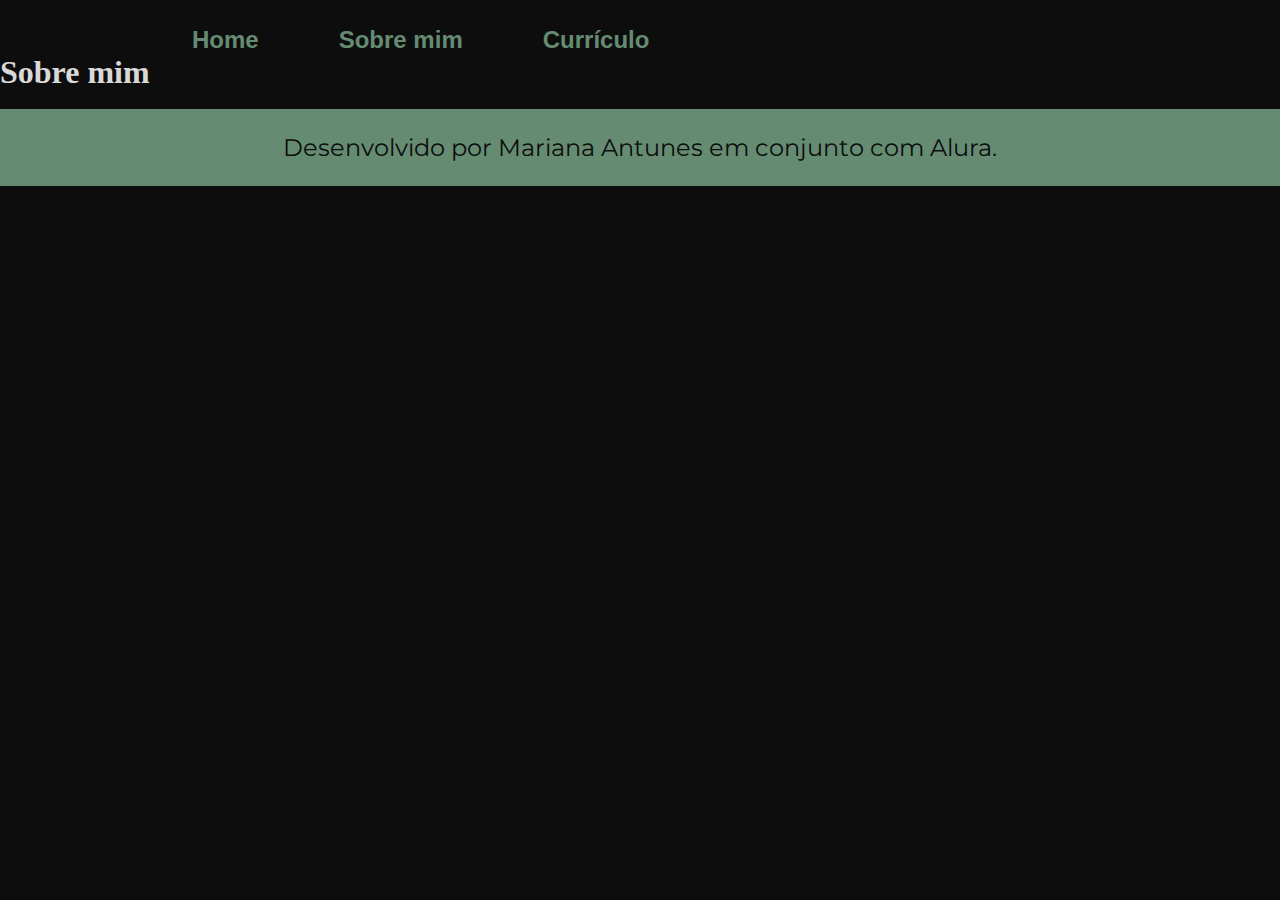
==== about.html @ 91de70cd "update" ====
<!DOCTYPE html>
<html lang="pt-br">
<head>
    <meta charset="UTF-8">
    <meta http-equiv="X-UA-Compatible" content="IE=edge">
    <meta name="viewport" content="width=device-width, initial-scale=1.0">
    <title>Sobre mim</title>
    <link rel="stylesheet" href="./styles/style.css">
</head>
<body>
    <header class="cabecalho">
        <nav class="cabecalho__menu">
        <a class="cabecalho__menu__link" href="index.html">Home</a>
        <a class="cabecalho__menu__link" href="about.html">Sobre mim</a>
        <a class="cabecalho__menu__link" href="curriculo.html">Currículo</a>
    </nav>
    </header>
    <main>
        <section>
            <h1>Sobre mim</h1>
        </section>
        <img src="" alt="">
    </main>
    <footer class="rodape">
        <p>Desenvolvido por Mariana Antunes em conjunto com Alura.</p>
    </footer>

</body>
</html>
---- styles/style.css ----
@import url('https://fonts.googleapis.com/css2?family=Montserrat:wght@600&display=swap');

* {
    margin: 0;
    padding: 0;
}

body {
    box-sizing: border-box;
    background-color: #0D0D0D;
    color: #D9D9D9;
}


.cabecalho {
    padding: 2% 0% 0% 15%;
}

.cabecalho__menu {
    display: flex;
    gap: 80px;
}

.cabecalho__menu__link {
    font-family: 'Montserrast', sans-serif;
    font-size: 24px;
    font-weight: 600;
    color: #658C73;
    text-decoration: none;
}

.perfil {
    width: 300px;
}

.apresentacao {
    padding: 5% 15%;
    display: flex;
    align-items: center;
    justify-content: space-between;
}

.apresentacao__conteudo {
    width: 615px;
    display: flex;
    flex-direction: column;
    gap: 40px;
}

.apresentacao__conteudo__titulo {
    font-size: 36px;
    font-family: 'Krona One', sans-serif;
}

.titulo-destaque {
    color: #658C73;
}

.apresentacao__conteudo__texto {
    font-size: 24px;
    font-family: 'Montserrat', sans-serif;
}

.apresentacao__links {
    display: flex;
    flex-direction: column;
    justify-content: space-between;
    align-items: center;
    gap: 32px;
}
.apresentacao__links__subtitulo {
    font-family: 'Krona one', sans-serif;
    font-weight: 400;
    font-size: 24px;
}

.apresentacao__links__link {
    display: flex;
    justify-content: center;
    gap: 16px;
    border: 2px solid #658C73;
    width: 378px;
    text-align:center;
    border-radius: 8px;
    font-size: 24px;
    font-weight: 600;
    color: #D9D9D9;
    text-decoration: none;
    padding: 21.5px 0;
    font-family: 'Montserrat', sans-serif;
}

.apresentacao__links__link:hover {
    background-color: #272727;
}

.imagem {
    border-radius: 15%;
}

.rodape {
    padding: 24px;
    color: #0D0D0D;
    background-color: #658C73;
    text-align: center;
    font-family: 'Montserrat', sans-serif;
    font-size: 24px;
    font-weight: 400;
}
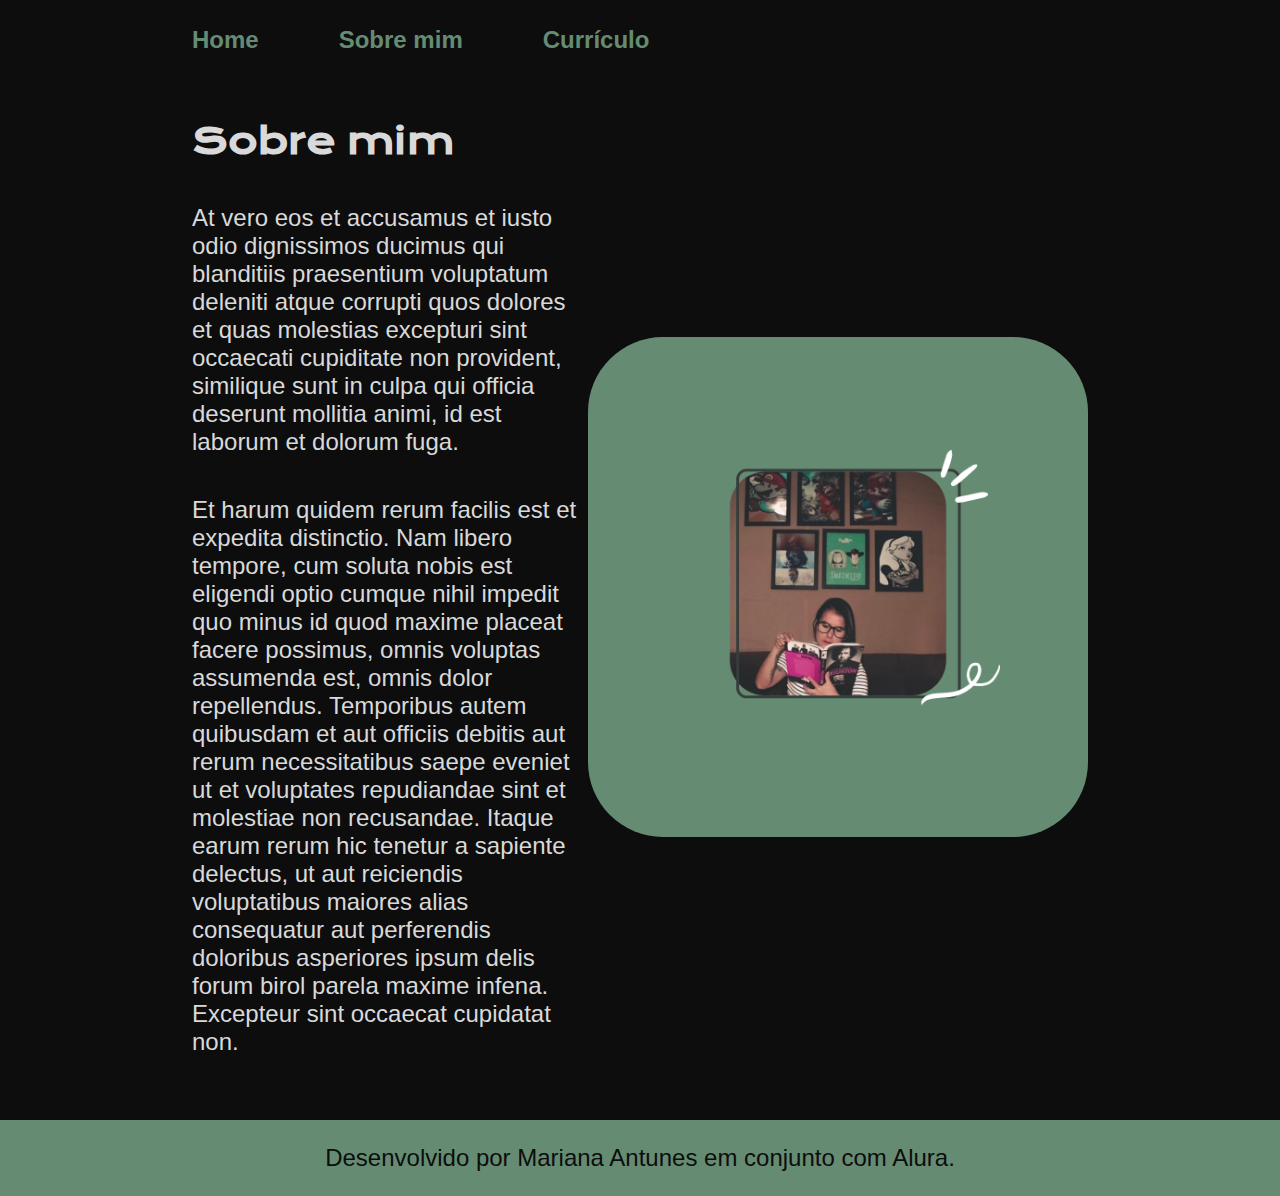
==== commit 6dcb0d7e: "Up" ====
--- a/about.html
+++ b/about.html
@@ -15,11 +15,13 @@
         <a class="cabecalho__menu__link" href="curriculo.html">Currículo</a>
     </nav>
     </header>
-    <main>
-        <section>
-            <h1>Sobre mim</h1>
+    <main class="apresentacao">
+        <section class="apresentacao__conteudo">
+            <h1 class="apresentacao__conteudo__titulo">Sobre mim</h1>
+            <p class="apresentacao__conteudo__texto">At vero eos et accusamus et iusto odio dignissimos ducimus qui blanditiis praesentium voluptatum deleniti atque corrupti quos dolores et quas molestias excepturi sint occaecati cupiditate non provident, similique sunt in culpa qui officia deserunt mollitia animi, id est laborum et dolorum fuga.</p>
+            <p class="apresentacao__conteudo__texto">  Et harum quidem rerum facilis est et expedita distinctio. Nam libero tempore, cum soluta nobis est eligendi optio cumque nihil impedit quo minus id quod maxime placeat facere possimus, omnis voluptas assumenda est, omnis dolor repellendus. Temporibus autem quibusdam et aut officiis debitis aut rerum necessitatibus saepe eveniet ut et voluptates repudiandae sint et molestiae non recusandae. Itaque earum rerum hic tenetur a sapiente delectus, ut aut reiciendis voluptatibus maiores alias consequatur aut perferendis doloribus asperiores ipsum delis forum birol parela maxime infena. Excepteur sint occaecat cupidatat non.</p>
         </section>
-        <img src="" alt="">
+        <img class="imagem" src="./assets/imagem/projeto.png" width="500" alt="Mari lendo livro">
     </main>
     <footer class="rodape">
         <p>Desenvolvido por Mariana Antunes em conjunto com Alura.</p>
--- a/styles/style.css
+++ b/styles/style.css
@@ -1,4 +1,14 @@
-@import url('https://fonts.googleapis.com/css2?family=Montserrat:wght@600&display=swap');
+@import url('https://fonts.googleapis.com/css2?family=Krona+One&family=Montserrat:wght@400;600&display=swap');
+
+:root {
+    --cor-primaria: #0D0D0D;
+    --cor-secundaria: #D9D9D9;
+    --cor-terciaria: #658C73;
+    --cor-hover: #272727;
+
+    --fonte-primaria: 'Krona One', sans-serif;
+    --fonte-secundaria: 'Montserrast', sans-serif;
+}
 
 * {
     margin: 0;
@@ -7,8 +17,8 @@
 
 body {
     box-sizing: border-box;
-    background-color: #0D0D0D;
-    color: #D9D9D9;
+    background-color: var(--cor-primaria);
+    color: var(--cor-secundaria);
 }
 
 
@@ -22,15 +32,11 @@
 }
 
 .cabecalho__menu__link {
-    font-family: 'Montserrast', sans-serif;
+    font-family: var(--fonte-secundaria);
     font-size: 24px;
     font-weight: 600;
-    color: #658C73;
+    color: var(--cor-terciaria);
     text-decoration: none;
-}
-
-.perfil {
-    width: 300px;
 }
 
 .apresentacao {
@@ -49,16 +55,16 @@
 
 .apresentacao__conteudo__titulo {
     font-size: 36px;
-    font-family: 'Krona One', sans-serif;
+    font-family: var(--fonte-primaria);
 }
 
 .titulo-destaque {
-    color: #658C73;
+    color: var(--cor-terciaria);
 }
 
 .apresentacao__conteudo__texto {
     font-size: 24px;
-    font-family: 'Montserrat', sans-serif;
+    font-family: var(--fonte-secundaria);
 }
 
 .apresentacao__links {
@@ -69,7 +75,7 @@
     gap: 32px;
 }
 .apresentacao__links__subtitulo {
-    font-family: 'Krona one', sans-serif;
+    font-family: var(--fonte-primaria);
     font-weight: 400;
     font-size: 24px;
 }
@@ -78,32 +84,36 @@
     display: flex;
     justify-content: center;
     gap: 16px;
-    border: 2px solid #658C73;
+    border: 2px solid var(--cor-terciaria);
     width: 378px;
-    text-align:center;
+    text-align: center;
     border-radius: 8px;
     font-size: 24px;
     font-weight: 600;
-    color: #D9D9D9;
+    color: var(--cor-secundaria);
     text-decoration: none;
     padding: 21.5px 0;
-    font-family: 'Montserrat', sans-serif;
+    font-family: var(--fonte-secundaria);
 }
 
 .apresentacao__links__link:hover {
-    background-color: #272727;
+    background-color: var(--cor-hover);
 }
 
 .imagem {
     border-radius: 15%;
 }
 
+.perfil {
+    border-radius: 15%;
+}
+
 .rodape {
     padding: 24px;
-    color: #0D0D0D;
-    background-color: #658C73;
+    color: var(--cor-primaria);
+    background-color: var(--cor-terciaria);
     text-align: center;
-    font-family: 'Montserrat', sans-serif;
+    font-family: var(--fonte-secundaria);
     font-size: 24px;
     font-weight: 400;
 }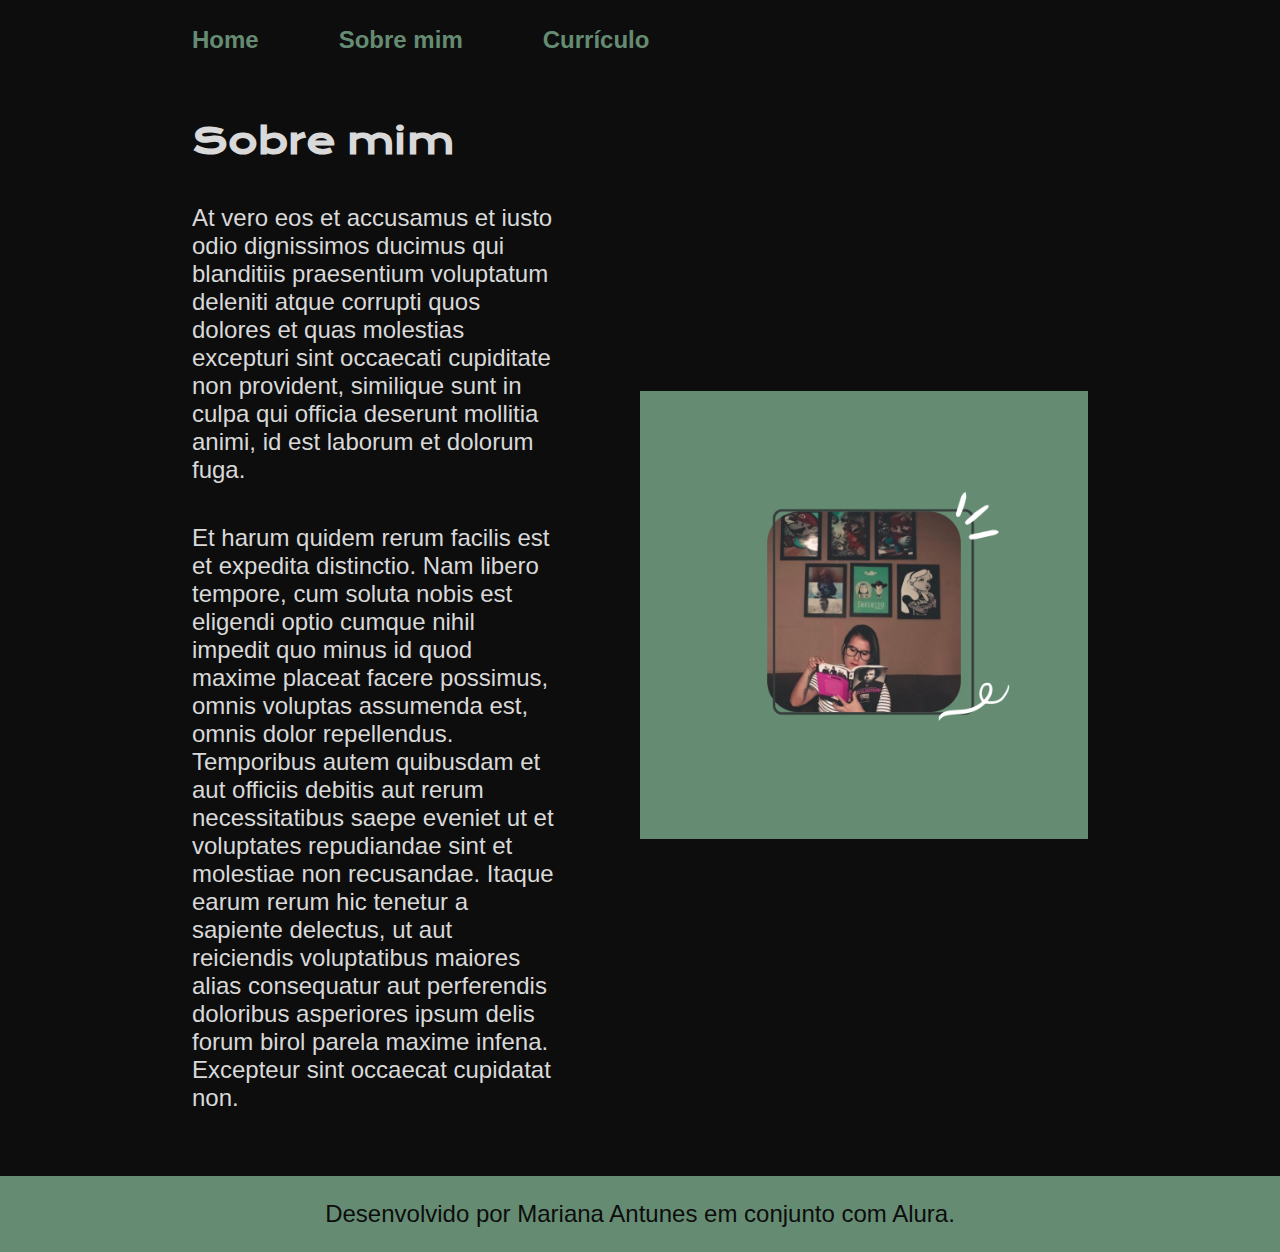
==== commit a2199877: "up" ====
--- a/about.html
+++ b/about.html
@@ -21,7 +21,7 @@
             <p class="apresentacao__conteudo__texto">At vero eos et accusamus et iusto odio dignissimos ducimus qui blanditiis praesentium voluptatum deleniti atque corrupti quos dolores et quas molestias excepturi sint occaecati cupiditate non provident, similique sunt in culpa qui officia deserunt mollitia animi, id est laborum et dolorum fuga.</p>
             <p class="apresentacao__conteudo__texto">  Et harum quidem rerum facilis est et expedita distinctio. Nam libero tempore, cum soluta nobis est eligendi optio cumque nihil impedit quo minus id quod maxime placeat facere possimus, omnis voluptas assumenda est, omnis dolor repellendus. Temporibus autem quibusdam et aut officiis debitis aut rerum necessitatibus saepe eveniet ut et voluptates repudiandae sint et molestiae non recusandae. Itaque earum rerum hic tenetur a sapiente delectus, ut aut reiciendis voluptatibus maiores alias consequatur aut perferendis doloribus asperiores ipsum delis forum birol parela maxime infena. Excepteur sint occaecat cupidatat non.</p>
         </section>
-        <img class="imagem" src="./assets/imagem/projeto.png" width="500" alt="Mari lendo livro">
+        <img class="apresentacao__imagem" src="./assets/imagem/projeto.png" width="500" alt="Mari lendo livro">
     </main>
     <footer class="rodape">
         <p>Desenvolvido por Mariana Antunes em conjunto com Alura.</p>
--- a/styles/style.css
+++ b/styles/style.css
@@ -33,7 +33,7 @@
 
 .cabecalho__menu__link {
     font-family: var(--fonte-secundaria);
-    font-size: 24px;
+    font-size: 1.5rem;
     font-weight: 600;
     color: var(--cor-terciaria);
     text-decoration: none;
@@ -44,17 +44,18 @@
     display: flex;
     align-items: center;
     justify-content: space-between;
+    gap: 82px;
 }
 
 .apresentacao__conteudo {
-    width: 615px;
+    width: 50%;
     display: flex;
     flex-direction: column;
     gap: 40px;
 }
 
 .apresentacao__conteudo__titulo {
-    font-size: 36px;
+    font-size: 2.25rem;
     font-family: var(--fonte-primaria);
 }
 
@@ -63,7 +64,7 @@
 }
 
 .apresentacao__conteudo__texto {
-    font-size: 24px;
+    font-size: 1.5rem;
     font-family: var(--fonte-secundaria);
 }
 
@@ -77,18 +78,18 @@
 .apresentacao__links__subtitulo {
     font-family: var(--fonte-primaria);
     font-weight: 400;
-    font-size: 24px;
+    font-size: 1.5rem;
 }
 
-.apresentacao__links__link {
+.apresentacao__links__navegacao {
     display: flex;
     justify-content: center;
     gap: 16px;
     border: 2px solid var(--cor-terciaria);
-    width: 378px;
+    width: 50%;
     text-align: center;
     border-radius: 8px;
-    font-size: 24px;
+    font-size: 1.5rem;
     font-weight: 600;
     color: var(--cor-secundaria);
     text-decoration: none;
@@ -100,12 +101,8 @@
     background-color: var(--cor-hover);
 }
 
-.imagem {
-    border-radius: 15%;
-}
-
-.perfil {
-    border-radius: 15%;
+.apresentacao__imagem {
+    width: 50%
 }
 
 .rodape {
@@ -114,6 +111,12 @@
     background-color: var(--cor-terciaria);
     text-align: center;
     font-family: var(--fonte-secundaria);
-    font-size: 24px;
+    font-size: 1.5rem;
     font-weight: 400;
+}
+
+@media (max-width: 1200px) {
+    .apresentacao {
+        flex-direction: column-reverse;
+    }
 }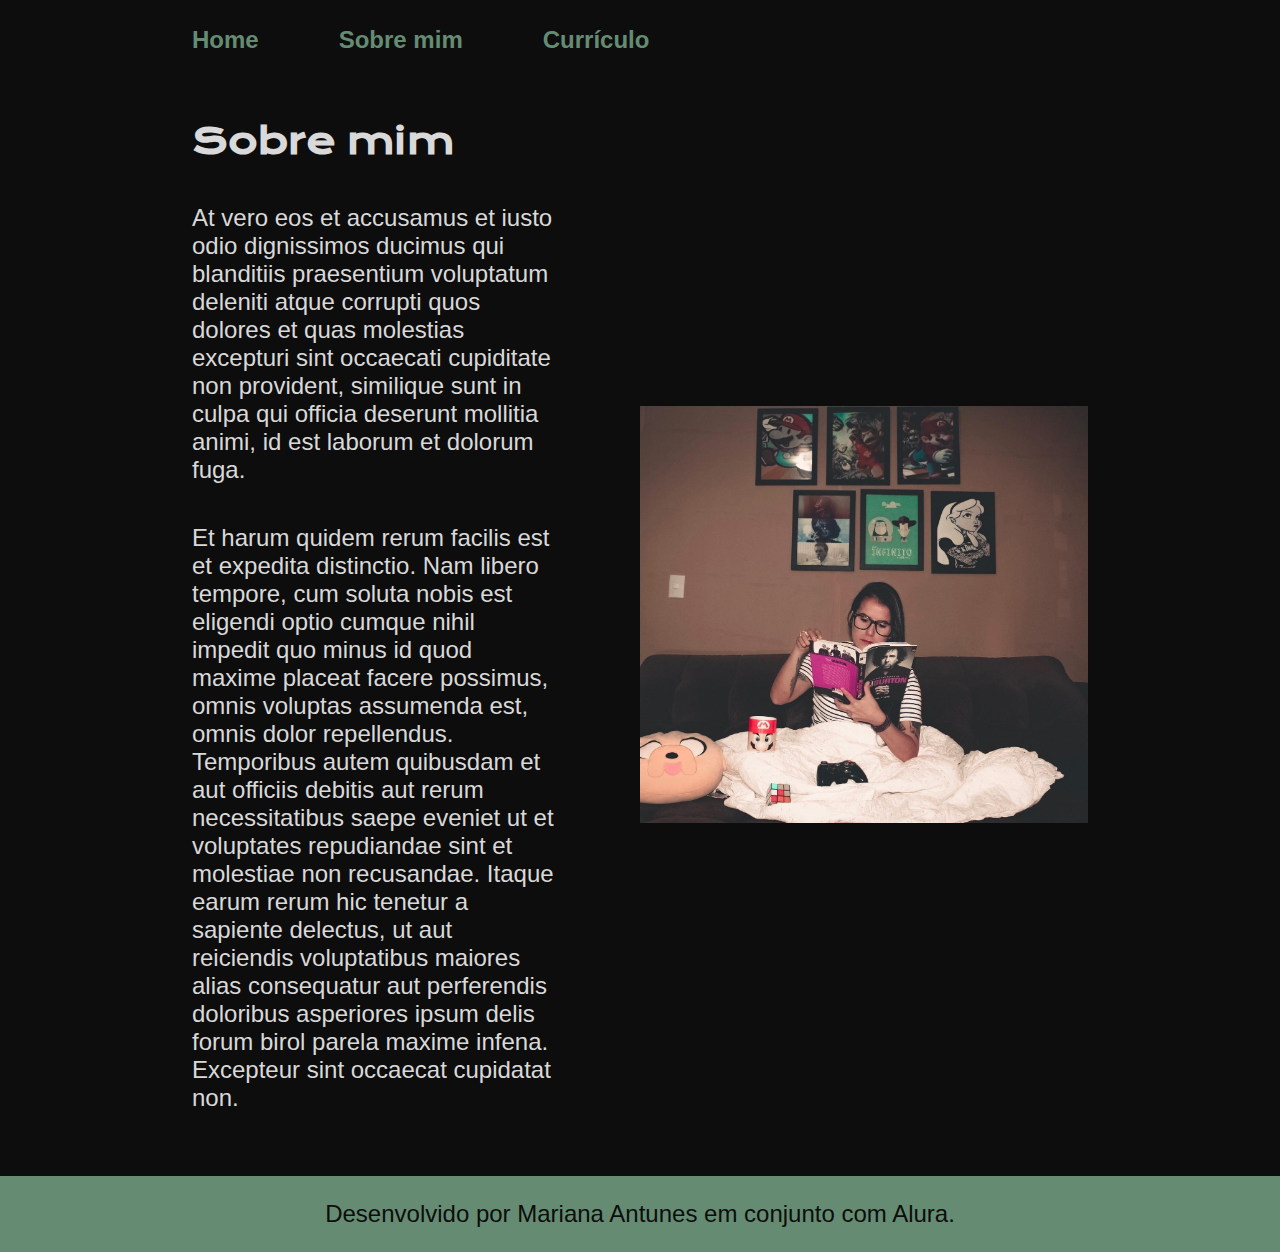
==== commit 8391f8bb: "up" ====
--- a/about.html
+++ b/about.html
@@ -21,7 +21,7 @@
             <p class="apresentacao__conteudo__texto">At vero eos et accusamus et iusto odio dignissimos ducimus qui blanditiis praesentium voluptatum deleniti atque corrupti quos dolores et quas molestias excepturi sint occaecati cupiditate non provident, similique sunt in culpa qui officia deserunt mollitia animi, id est laborum et dolorum fuga.</p>
             <p class="apresentacao__conteudo__texto">  Et harum quidem rerum facilis est et expedita distinctio. Nam libero tempore, cum soluta nobis est eligendi optio cumque nihil impedit quo minus id quod maxime placeat facere possimus, omnis voluptas assumenda est, omnis dolor repellendus. Temporibus autem quibusdam et aut officiis debitis aut rerum necessitatibus saepe eveniet ut et voluptates repudiandae sint et molestiae non recusandae. Itaque earum rerum hic tenetur a sapiente delectus, ut aut reiciendis voluptatibus maiores alias consequatur aut perferendis doloribus asperiores ipsum delis forum birol parela maxime infena. Excepteur sint occaecat cupidatat non.</p>
         </section>
-        <img class="apresentacao__imagem" src="./assets/imagem/projeto.png" width="500" alt="Mari lendo livro">
+        <img class="apresentacao__imagem" src="./assets/imagem/projeto.jpg" width="500" alt="Mari lendo livro">
     </main>
     <footer class="rodape">
         <p>Desenvolvido por Mariana Antunes em conjunto com Alura.</p>
--- a/styles/style.css
+++ b/styles/style.css
@@ -116,7 +116,20 @@
 }
 
 @media (max-width: 1200px) {
+
+    .cabecalho {
+        padding: 10%;
+    }
+
+    .cabecalho__menu {
+        justify-content: center;
+    }
     .apresentacao {
         flex-direction: column-reverse;
+        padding: 5%;
+    }
+
+    .apresentacao__conteudo {
+        width: auto;
     }
 }